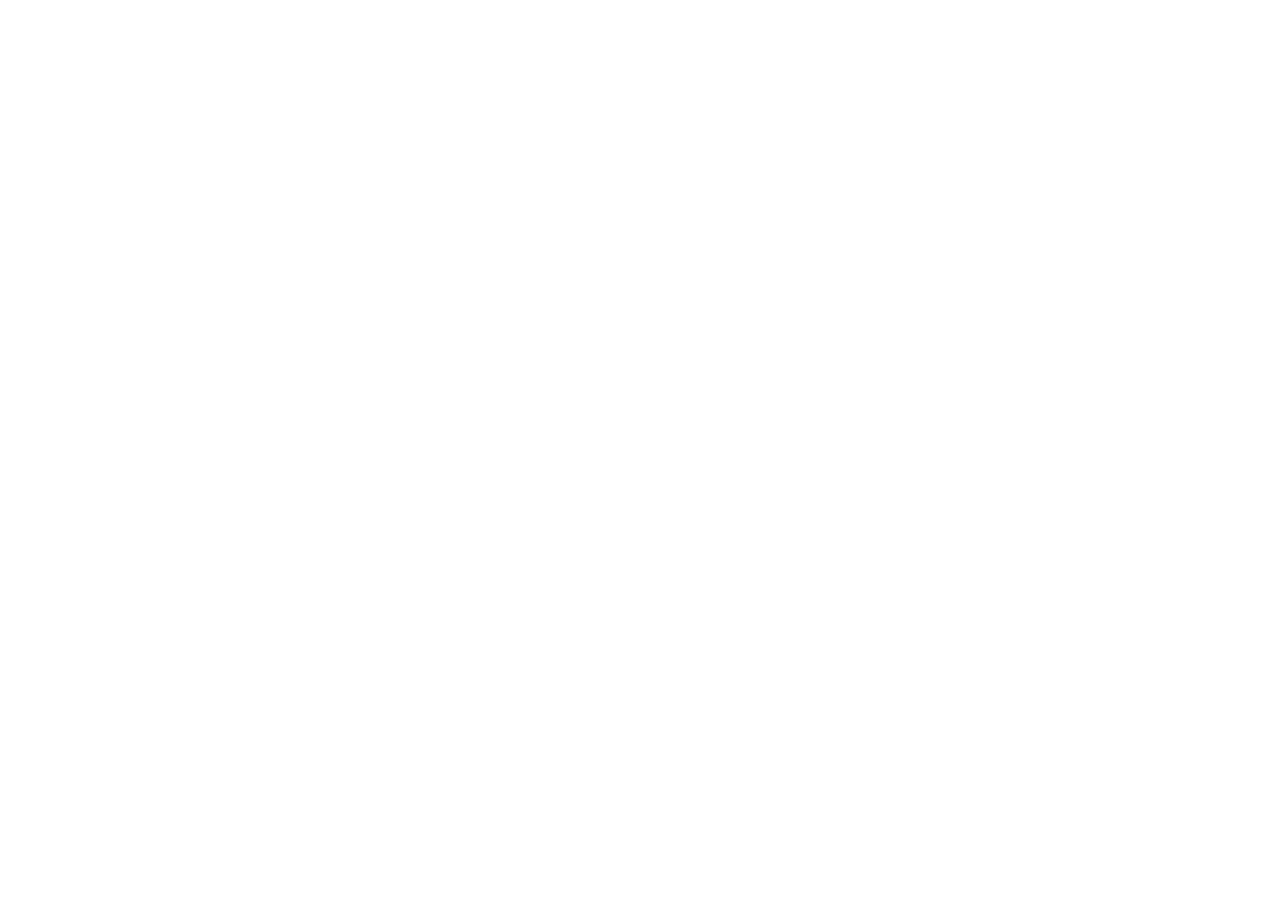
==== FormValidatorIntro/index.html @ a5f71cc1 "created files" ====
<!DOCTYPE html>
<html lang="en">
<head>
  <meta charset="UTF-8">
  <meta name="viewport" content="width=device-width, initial-scale=1.0">
  <title>Form Validator</title>
</head>
<body>
  
</body>
</html>
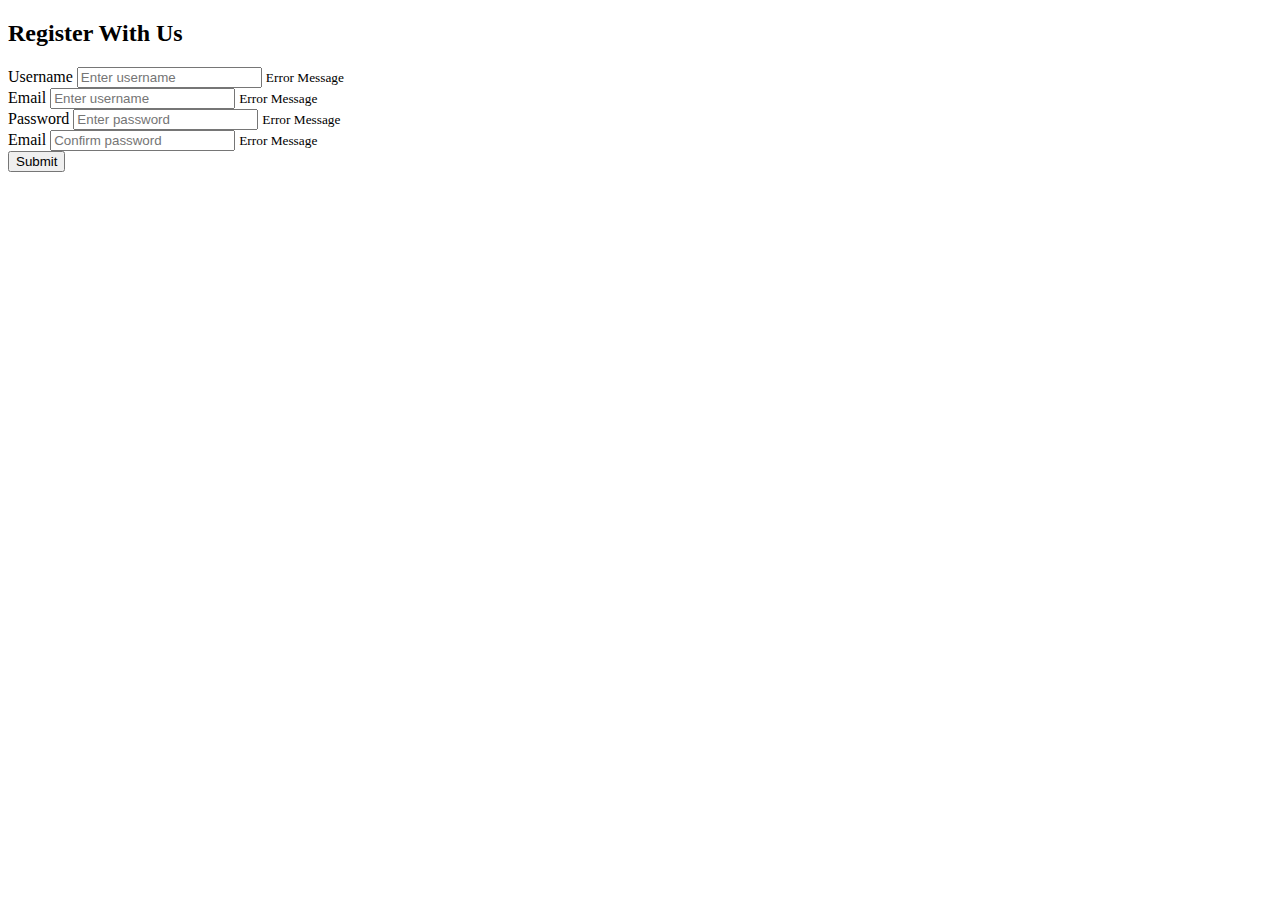
==== commit 15c310e4: "added html" ====
--- a/FormValidatorIntro/index.html
+++ b/FormValidatorIntro/index.html
@@ -4,8 +4,37 @@
   <meta charset="UTF-8">
   <meta name="viewport" content="width=device-width, initial-scale=1.0">
   <title>Form Validator</title>
+  <link rel="stylesheet" href="style.css">
 </head>
 <body>
+  <div class="container">
+    <form id="form" class="form">
+      <h2>Register With Us</h2>
+      <div class="form-control">
+        <label for="username">Username</label>
+        <input type="text" id="username" placeholder="Enter username">
+        <small>Error Message</small>
+      </div>
+      <div class="form-control">
+        <label for="email">Email</label>
+        <input type="text" id="email" placeholder="Enter username">
+        <small>Error Message</small>
+      </div>
+      <div class="form-control">
+        <label for="password">Password</label>
+        <input type="password" id="password" placeholder="Enter password">
+        <small>Error Message</small>
+      </div>
+      <div class="form-control">
+        <label for="password2">Email</label>
+        <input type="password" id="email" placeholder="Confirm password">
+        <small>Error Message</small>
+      </div>
+      <button>Submit</button>
+    </form>
+  </div>
   
+  <script src="script.js"></script>
 </body>
-</html>+</html>
+
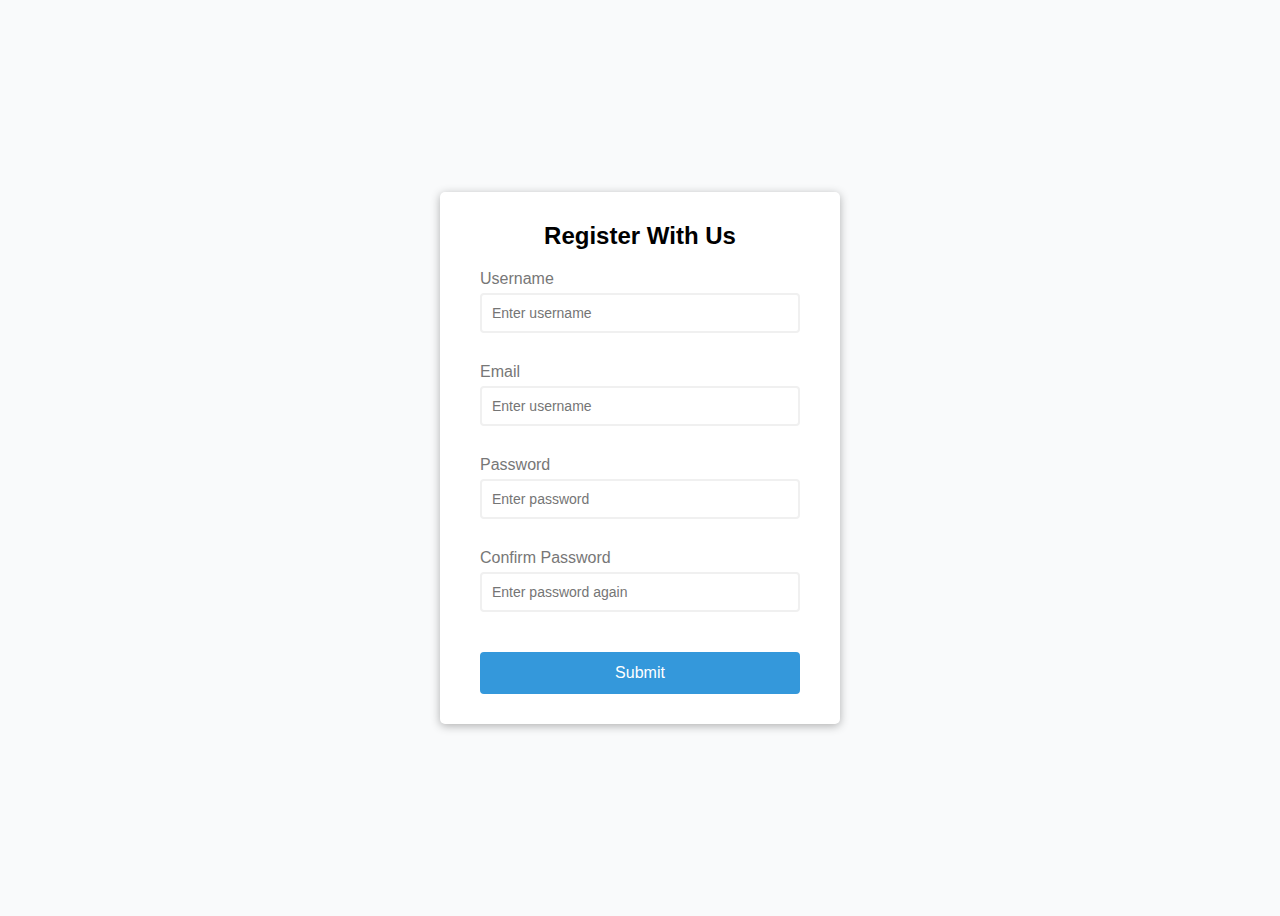
==== commit 0f61e160: "adding simple validation" ====
--- a/FormValidatorIntro/index.html
+++ b/FormValidatorIntro/index.html
@@ -26,8 +26,8 @@
         <small>Error Message</small>
       </div>
       <div class="form-control">
-        <label for="password2">Email</label>
-        <input type="password" id="email" placeholder="Confirm password">
+        <label for="password2">Confirm Password</label>
+        <input type="password" id="password2" placeholder="Enter password again">
         <small>Error Message</small>
       </div>
       <button>Submit</button>
--- a/FormValidatorIntro/style.css
+++ b/FormValidatorIntro/style.css
@@ -0,0 +1,94 @@
+@import url('https://fonts.googleapis.com/css2?family=Open+Sans+Condensed:wght@300&display=swap');
+
+:root {
+  --success-color: #2ecc71;
+  --error-color: #e74c3c;
+}
+
+* {
+  box-sizing: border-box;
+}
+
+body {
+  background-color: #f9fafb;
+  font-family: 'Open Sans', sans-serif;
+  display: flex;
+  align-items: center;
+  justify-content: center;
+  min-height: 100vh;
+}
+
+.container {
+  background-color: white;
+  border-radius: 5px;
+  box-shadow: 0 2px 10px rgba(0, 0, 0, 0.3);
+  width: 400px;
+}
+
+.form {
+  padding: 30px 40px;
+}
+
+h2 {
+  text-align: center;
+  margin: 0 0 20px;
+}
+
+.form-control {
+  margin-bottom: 10px;
+  padding-bottom: 20px;
+  position: relative;
+}
+
+.form-control label {
+  color: #777;
+  display: block;
+  margin-bottom: 5px;
+}
+
+.form-control input {
+  border: 2px solid #f0f0f0;
+  border-radius: 4px;
+  width: 100%;
+  padding: 10px;
+  font-size: 14px;
+  display: block;
+}
+
+.form-control input:focus {
+  outline: 0;
+  border-color: #777;
+}
+
+.form-control.success input {
+  border-color: var(--success-color);
+}
+
+.form-control.error input {
+  border-color: var(--error-color);
+}
+
+.form-control small {
+  color: var(--error-color);
+  position: absolute;
+  bottom: 0;
+  left: 0;
+  visibility: hidden;
+}
+
+.form-control.error small {
+  visibility: visible;
+}
+
+.form button {
+  cursor: pointer;
+  background-color: #3498db;
+  border: 2px solid #3498db;
+  border-radius: 4px;
+  color: #fff;
+  display: block;
+  font-size: 16px;
+  padding: 10px;
+  margin-top: 20px;
+  width: 100%;
+}